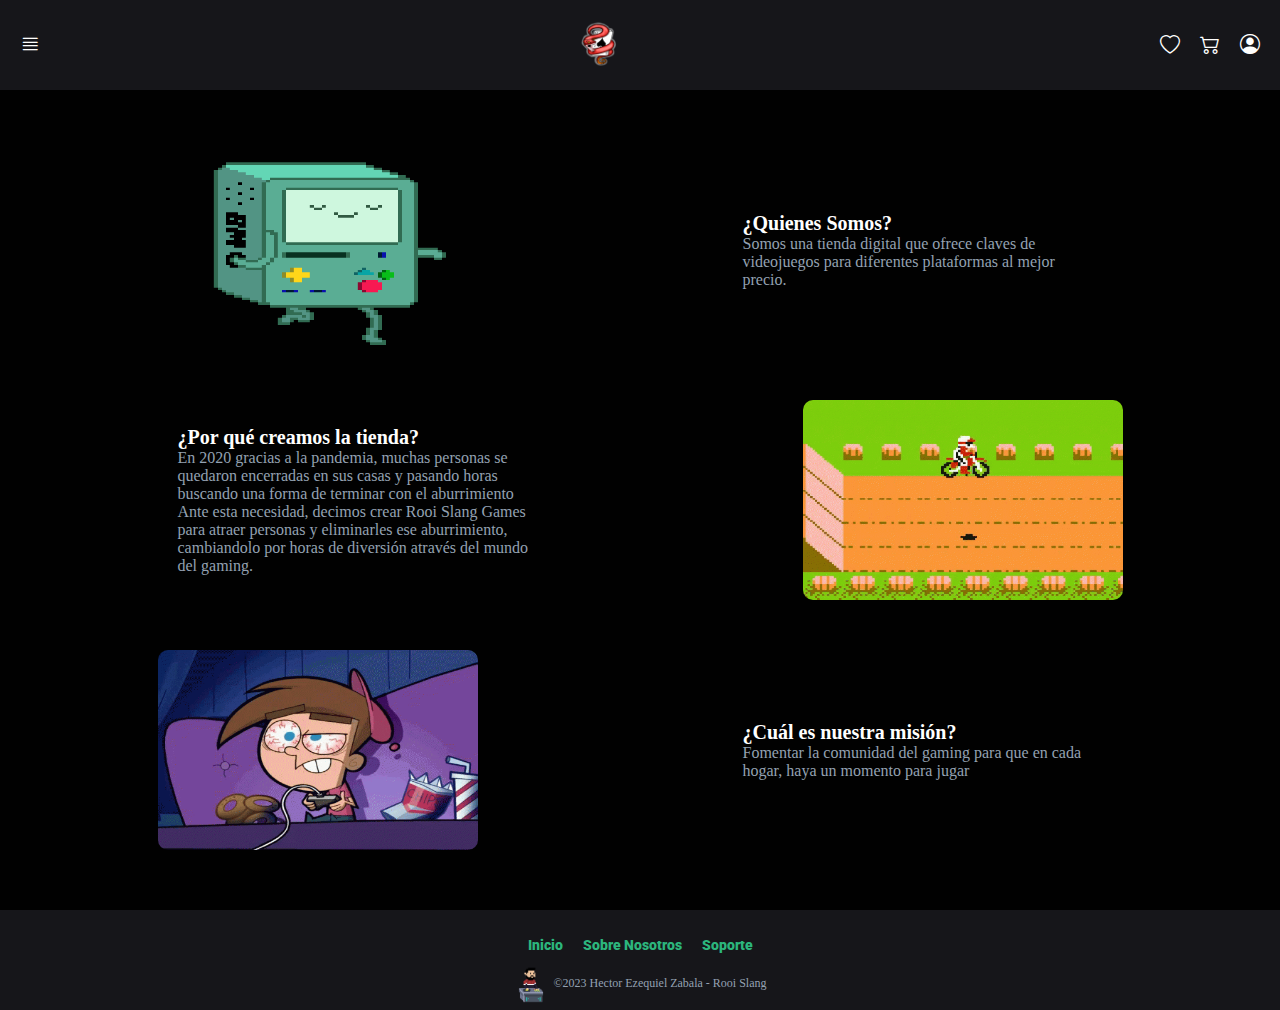
==== pages/AboutUs.html @ cc88108f "add about us section, login register validation" ====
<!DOCTYPE html>
<html lang="es">
<head>
    <!-- Metadatos -->
    <meta charset="UTF-8">
    <meta http-equiv="X-UA-Compatible" content="IE=edge">
    <meta name="viewport" content="width=device-width, initial-scale=1.0">
    <meta name="keywords" content="juegos, tienda, ofertas">
    <meta name="description" content="Ofrecemos los mejores descuentos en videojuegos para que puedas pegarte una buena viciada">
    <!-- Estilos -->
    <link rel="stylesheet" href="../assets/styles/style.css">
    <link rel="stylesheet" href="../assets/styles/mediaqueries.css">
    <link rel="stylesheet" href="../assets/styles/register.css">
    <link rel="stylesheet" href="../assets/styles/login-register-mediaqueries.css">
    <link rel="stylesheet" href="../assets/styles/aboutUs.css">
    <!-- Iconos -->
    <link rel="shortcut icon" href="../assets/img/Logo.png" type="image/x-icon">
    <link rel="stylesheet" href="https://cdn.jsdelivr.net/npm/bootstrap-icons@1.10.3/font/bootstrap-icons.css">
    <title>Sobre Nosotros</title>
</head>
<body>
    <!-- Header -->
    <header class="Header">
        <i class="bi bi-justify Header--Bars" id="ToggleMenu"></i>
        <a href="../index.html"><img src="../assets/img/Logo.png" class="Header--Logo" alt="Logo" title="Logo"></a>
        <div class="Header__Icons">
            <a href="./pages/wishList.html"><i class="bi bi-heart Header--Heart"></i></a>
            <i class="bi bi-cart2 Header--Cart" id="ToggleCart"></i>
            <div class="Cart hidden" id="Cart">
                <div class="Cart__CardContainer">
                
                </div>
                <div class="Cart__Total">
                    <div class="Cart__Total__Price">
                        <p>TOTAL:</p>
                        <p>0$</p>
                    </div>
                    <div class="divider"></div>
                    <button class="Btn Btn--Buy">Comprar</button>
                </div>
            </div>
            <div class="Header__Icons__User">
                <a href="./login.html"><i class="bi bi-person-circle Header--User"></i></a>
            </div>
        </div>
    </header>
    <!-- Navbar -->
    <nav class="Navbar hidden" id="Navbar">
        <div class="Navbar__Search">
            <div>
                <i class="bi bi-search"></i>
                <input type="search" name="" id="">
            </div>
        </div>
        <a href="../index.html"><h3 class="Navbar__Titles">Inicio</h3></a>
        <a href="./wishList.html"><h3 class="Navbar__Titles">Lista de deseados</h3></a>
        <a href="./AboutUs.html"><h3 class="Navbar__Titles">Sobre Nosotros</h3></a>
        <a href="./support.html"><h3 class="Navbar__Titles">Soporte</h3></a>
        <ul class="Navbar__Categories">
            <li><a href="#"><h3>Buscá tu experiencia</h3></a></li>
            <li><a href="#">Acción</a></li>
            <li><a href="#">Aventura</a></li>
            <li><a href="#">Carreras</a></li>
            <li><a href="#">Deportes</a></li>
            <li><a href="#">Estrategia</a></li>
            <li><a href="#">Puzzle</a></li>
            <li><a href="#">Terror</a></li>
        </ul>
        <div class="Navbar__User">
            <a href="#"><i class="bi bi-person-circle Navbar__User--img"></i></a>
            <div class="Navbar__User__Text">
                <a href="./login.html"><p>Iniciar Sesión</p></a>
                <a href="./register.html"><p>Registrarse</p></a>
            </div>
        </div>
    </nav>
    <main class="Container">
        <section class="AboutUsContainer">
            <div class="AboutUs">
                <div class="AboutUs__Box">
                    <img src="../assets/img/aboutUs/BMO.gif" class="AboutUs--Img" alt="">
                    <div class="AboutUs__Content">
                        <h2>¿Quienes Somos?</h2>
                        <p>Somos una tienda digital que ofrece claves de videojuegos para diferentes plataformas al mejor precio.</p>
                    </div>
                </div>
                <div class="AboutUs__Box">
                    <img src="../assets/img/aboutUs/bike.gif" class="AboutUs--Img" alt="">
                    <div class="AboutUs__Content">
                        <h2>¿Por qué creamos la tienda?</h2>
                        <p>En 2020 gracias a la pandemia, muchas personas se quedaron encerradas en sus casas y pasando horas buscando una forma de terminar con el aburrimiento
                        Ante esta necesidad, decimos crear Rooi Slang Games para atraer personas y eliminarles ese aburrimiento, cambiandolo por horas de diversión através del mundo del gaming.
                        </p>
                    </div>
                </div>
                <div class="AboutUs__Box">
                    <img src="../assets/img/aboutUs/viciado-vicio.gif" class="AboutUs--Img" alt="">
                    <div class="AboutUs__Content">
                        <h2>¿Cuál es nuestra misión?</h2>
                        <p>Fomentar la comunidad del gaming para que en cada hogar, haya un momento para jugar</p>
                    </div>
                </div>
            </div>
        </section>
    </main>
    <footer>
        <ul class="FooterList">
            <li><a href="../index.html">Inicio</a></li>
            <li><a href="./AboutUs.html">Sobre Nosotros</a></li>
            <li><a href="./pages/support.html">Soporte</a></li>
        </ul>
        <p><img src="../assets/img/RedJacket_DJ_Resize.webp" width="40" height="40" alt=""> ©2023 Hector Ezequiel Zabala - Rooi Slang</p>
    </footer>
    <script src="../assets/Js/main.js"></script>
</body>
</html>
---- assets/styles/style.css ----
@import url('https://fonts.googleapis.com/css2?family=Orbitron:wght@400;500;600;700;800;900&display=swap');
@import url('https://fonts.googleapis.com/css2?family=Spectral:ital,wght@0,200;0,300;0,400;0,500;0,600;0,700;0,800;1,200;1,300;1,400;1,500;1,600;1,700;1,800&display=swap');
@import url('https://fonts.googleapis.com/css2?family=Roboto:ital,wght@0,100;0,300;0,400;0,500;0,700;0,900;1,100;1,300;1,400;1,500;1,700;1,900&display=swap');
:root{
    /* Colores */
    --bgBlack:#16161a;
    --bgBlack2: #242629;
    --btn: #7f5af0;
    --btnText: #fffffe;
    --Headline: #fffffe;
    --Paragraph: #94a1b2;
    --black: #010101;
    --white:  #fffffe;
    --Highlight: #7f5af0;
    --Secondary: #72757e;
    --Tertiary: rgb(44, 182, 125);
    --Heart: rgb(255, 0, 64);
    /* Fuentes */
    --MainHeroTitle: 'Orbitron', sans-serif;
    --Titles: 'Spectral', serif;
    --Text: 'Roboto', sans-serif;
}

/* ===== Scrollbar CSS ===== */
  /* Firefox */
  * {
    scrollbar-width: auto;
    scrollbar-color: #2cb67d #000000;
  }

  /* Chrome, Edge, and Safari */
  *::-webkit-scrollbar {
    width: 14px;
  }

  *::-webkit-scrollbar-track {
    background: #000000;
  }

  *::-webkit-scrollbar-thumb {
    background-color: #2cb67d;
    border-radius: 15px;
    border: 0px solid #2cb97d;
  }


*{
    margin: 0;
    padding: 0;
    box-sizing: border-box;
    text-decoration: none;
    list-style: none;
    scroll-behavior: smooth;
}

html{
    font-size: 10px;
}

body{
    background-color: var(--bgBlack2);
}

/* Clases Generales */

.hidden{
    visibility: hidden;
}

.Strong{
    font-family: var(--MainHeroTitle);
}

.Btn{
    height: 26px;
    width: 60px;
    font-family: var(--Titles);
    font-size: 1rem;
    background-color: var(--btn);
    color: var(--btnText);
    border-radius: 10px;
    border: none;
    font-weight: 900;
    cursor: pointer;
}

.Btn--Buy{
 width: 80%;   
}

/* Header */
.Header{
    position: fixed;
    top: 0;
    padding: 0px 20px;
    height: 90px;
    width: 100%;
    color: var(--Headline);
    display: flex;
    align-items: center;
    justify-content: space-between;
    background-color: var(--bgBlack);
    z-index: 4;
}



.Header--Bars{
    font-size: 2rem;
    cursor: pointer;
}

.Header--Logo{
    height: 60px;
    width: 60px;
}

.Header__Icons{
    display: flex;
    justify-content: center;
    align-items: center;
    gap: 16px;
}

a .Header--Heart{
    color: var(--Headline);
    font-size: 2rem;
    display: none;
}

a .Header--User{
    color: var(--Headline);
    font-size: 2rem;
}

.Header--Cart{
    cursor: pointer;
    font-size: 2rem;
}

.Header__Icons__User{
    display: none;
}

/* Carrito */
.Cart{
    padding: 40px 0;
    display: flex;
    flex-direction: column;
    justify-content: space-between;
    align-items: center;
    position: absolute;
    top: 90px;
    right: 0;
    height: calc(100vh - 90px);
    width: 50%;
    background-color: var(--bgBlack);
    border-left: 2px solid var(--Highlight);
    border-bottom: 2px solid var(--Highlight);
    z-index: 8;
}

.Cart__CardContainer{
    display: flex;
    flex-direction: column;
    justify-content: center;
    align-items: center;
    width: 100%;
    gap: 10px;
    padding-bottom: 20px;
    overflow-y: auto;
}

.Cart__Card{
    padding: 6px;
    border: 2px solid var(--Headline);
    border-radius: 6px;
    width: 90%;
    display: flex;
    flex-direction: column;
    justify-content: center;
    align-items: center;
    background-color: var(--bgBlack2);
    gap: 10px;
}

.Cart__Card__Title{
    font-size: 1.6rem;
    white-space: nowrap;
    text-overflow: ellipsis;
   
}

.Cart__Card__Btns{
    width: 50%;
    display: flex;
    justify-content: space-between;
    align-items: center;
}

.Btn--Cart{
    height: 20px;
    width: 20px;
    border-radius: 4px;
}

.Cart__Total{
    width: 100%;
    display: flex;
    flex-direction: column;
    justify-content: center;
    align-items: center;
    gap: 10px;
}

.Cart__Total__Price{
    width: 80%;
    display: flex;
    justify-content: space-between;
}


.divider{
    height: 2px;
    width: 80%;
    background-color: var(--Secondary);
}

/* Navbar */
    
.Navbar{
    position: fixed;
    padding: 0px 18px;
    height: calc(100vh - 90px);
    width: 50%;
    background-color: var(--bgBlack);
    display: flex;
    flex-direction: column;
    justify-content: space-evenly;
    align-items: flex-start;
    border-right: 1px solid var(--Highlight);
    border-bottom: 1px solid var(--Highlight);
    border-bottom-right-radius: 10px;
    font-family: var(--Titles);
    overflow: hidden;
    z-index: 10;
}

.Navbar a{
    color: var(--Headline);
}

.Navbar__Search{
    display: flex;
    justify-content: center;
    align-items: center;
    width: 100%;
    color: var(--Headline);
}

.Navbar__Search div{
    position: relative;
    width: 90%;
    display: flex;
    justify-content: center;
    align-items: center;
}

.Navbar__Search input{
    padding-left: 22px;
    height: 30px;
    width: 100%;
    background-color: var(--bgBlack2);
    color: var(--Headline);
}

.Navbar__Search > div > i{
    padding-left: 10px;
    position: absolute;
    left: 0;
}

.Navbar h3{
    position: relative;
}

.Navbar h3::before{
    content: " ";
    position: absolute;
    bottom: 0;
    left: 0;
    height: 2px;
    width: 100%;
    background-color: var(--Headline);
    transform: scaleX(0);
    transform-origin: left;
    transition: all 0.4s ease-in;
}

.Navbar h3:hover::before{
    transform: scaleX(1);
    transform-origin: left;
    transition: all 0.4s ease-out;
}

.Navbar__Categories{
    display: flex;
    flex-direction: column;
    gap: 10px;
}

.Navbar__Categories a{
    color: var(--Paragraph);
    font-size: 1.1rem;
    transition: color 0.4s ease-out;
}

.Navbar__Categories a:hover{
    color: var(--Headline);
    transition: all 0.4s ease-in;
}

.Navbar__Categories h3{
    color: var(--Headline);
}

.Navbar__User{
    display: flex;
    flex-direction: column;
    justify-content: center;
    align-items: center;
    align-self: center;
    gap: 10px;
}

.Navbar__User--img{
    font-size: 1.8rem;
}

.Navbar__User__Text{
    width: 100%;
    display: flex;
    align-items: center;
    justify-content: space-between;
    gap: 8px;
    font-size: 0.9rem;
    font-weight: 900;
}

.Navbar__User__Text a:first-child{
    color: var(--Tertiary);
}

.Navbar__User__Text a:last-child{
    padding: 6px;
    background-color: var(--Tertiary);
    border-radius: 16px;
    
}

/* Main */

.Container{
    margin-top: 90px;
    width: 100%;
    
}

/* Hero Section */

.Hero{
    display: flex;
    flex-direction: column;
    justify-content: center;
    align-items: center;
    gap: 20px;
}

.Hero__Info{
    display: flex;
    flex-direction: column;
    justify-content: center;
    align-items: center;
}

.Hero__Title{
    padding: 20px 0 0 0;
    text-align: center;
    font-size: 2rem;
    color: var(--Headline);
    font-family: var(--Titles);
}

.Hero__Title strong{
    font-family: var(--MainHeroTitle);
}

.Hero__Logo{
    height: 200px;
}

.Hero__Text{
    padding: 0px 20px;
    text-align:center;
    font-size: 1.4rem;
    font-family: var(--Text);
    color: var(--Paragraph);
}

.Hero__Text span{
    color: var(--Headline);
}

.Hero__Suggests{
    display: flex;
    flex-direction: column;
    justify-content: center;
    align-items: center;
    padding: 70px 0 0 0;
    width: 100%;
    color: var(--Headline);
}

.Hero__Suggests h2{
    padding-left: 20px;
    align-self: flex-start;
}

.Hero__Suggests img{
    width: 100%;
}



/* Sale Section */

.Sale{
    padding: 40px;
    margin-top: 70px;
    display: flex;
    flex-direction: column;
    justify-content: center;
    align-items: center;
    background-color: var(--bgBlack);
}

.Sale__Title{
    color: var(--Headline);
    font-size: 2rem;
}

.Sale__CardsContainer{
    display: flex;
    flex-direction: column;
    justify-content: center;
    align-items: center;
    gap: 16px;
}

.Sale__Cards{
    height: 160px;
    width: 200px;
    display: flex;
    flex-direction: column;
    border: 2px solid white;
    border-bottom-left-radius: 10px;
    border-bottom-right-radius: 10px;
}

.Sale__Cards--Img{
    height: 100px;
    width: 100%;
}

.Sale__Cards__Bottom{
    padding: 6px 8px 6px 4px;
    display: flex;
    justify-content: space-between;
    align-items: center;
}

.Sale__Cards__Prices{
    color: var(--Headline);
    font-size: 1.6rem;
    font-family: var(--Titles);
}

.Sale__Cards__Prices p:first-child{
    text-decoration: line-through;
    color: var(--Secondary);
}

.Sale__Cards__Prices p:last-child{
    color: var(--Tertiary);
}

.Sale__Cards__Btns{
    gap: 6px;
    display: flex;
    justify-content: center;
    align-items: center;
}

.Sale__Cards__Btns i{
    cursor: pointer;
    color: var(--Headline);
    font-size: 1.4rem;
}


/* Discover */

.Discover{
    padding: 40px;
    margin-top: 30px;
    display: flex;
    flex-direction: column;
    justify-content: center;
    align-items: center;
    gap: 10px;
}

.Discover__Title{
    font-size: 2rem;
    color: var(--Headline);
}

.Discover__Sections{
    display: flex;
    flex-wrap: wrap;
    justify-content: center;
    align-items: center;
    gap: 10px;
}

.Btn--Discover{
    width: 130px;
}

.active{
    background-color: var(--Tertiary);
}

.Discover__CardContainer{
    margin-top: 12px;
    display: flex;
    flex-direction: column;
    justify-content: center;
    align-items: center;
}

.Discover__Card--Img{
    height: 120px;
    width: 300px;
}

.Discover__Card{
    border: 1px solid #ffffff;
    display: flex;
    flex-direction: column;
    justify-content: center;
    align-items: center;
    background-color: var(--bgBlack);
}

.Discover__Card__Bottom{
    width: 90%;
    display: flex;
    align-items: center;
    justify-content: space-between;
    color: var(--Headline);
}

.Discover__Card__Bottom i{
    font-size: 1.8rem;
    cursor: pointer;
}

.saved{
    color: var(--Heart);
}

.Discover__Card__Bottom p{
    padding: 6px;
    align-self: flex-end;
    font-size: 1.6rem;
    color: var(--Headline);
    font-weight: 900;
}

.Discover__Card__Bottom > p > i, .Discover__Card__Bottom > p > span{
    color: rgb(255, 123, 0);
}

/* Contact */

.Contact{
    padding: 20px;
    display: flex;
    justify-content: space-between;
    align-items: center;
    gap: 10px;
    background-color: var(--bgBlack);
}

.Contact__Title{
    color: var(--Headline);
    font-size: 1.2rem;
    font-family: var(--Titles);
}

.Contact__Icons{
    display: flex;
    flex-direction: column;
    justify-content: space-between;
    align-items: flex-start;
    gap: 8px;
}

.Contact__Icons a{
    color: var(--Paragraph);
}

.Contact__Icons p{
    width: 60px;
    display: flex;
    justify-content: space-between;
    font-family: var(--Text);
}

.Contact__Icons i{
    color: var(--Tertiary);
}

footer{
    padding-top: 20px;
    display: flex;
    flex-direction: column;
    justify-content: center;
    align-items: center;
    gap: 10px;
    background-color: var(--bgBlack);
    height: 100px;
    width: 100%;
    
}

.FooterList{
    background-color: var(--bgBlack);
    text-align: center;
    display: flex;
    justify-content: center;
    align-items: center;
    gap: 20px;
    font-size: 1.2rem;
    font-family: var(--Text);
    font-weight: 900;
}

.FooterList a{
    color: var(--Tertiary);
}

footer p{
    display: flex;
    justify-content: center;
    align-items: center;
    color: var(--Paragraph);
}
---- assets/styles/mediaqueries.css ----
@media (min-width: 576px) {
    /* Carrito */
    
    .Cart{
        width: 30%;
    }

    /* Navbar */

    .Navbar__User__Text{
        justify-content: center;
        gap: 20px;
    }

    /* Hero */

    .Hero{
        padding: 40px;
        width: 100%;
    }

    .Hero__Title{
        font-size: 2.4rem;
    }

    .Hero__Text{
        width: 90%;
        font-size: 1.6rem;
    }

    .Hero__Suggests{
        visibility: visible;
    }

    .Hero__Suggests h2{
        color: var(--Headline);
        font-size: 1.6rem;
        padding: 6px;
        font-family: var(--Titles);
    }

    /* Sale */

    .Sale__CardsContainer{
        flex-direction: row;
        flex-wrap: wrap;
    }
    /* Discover */

    .Discover__Sections{
        width: 60%;
    }

    /* Contact */

    .Contact{
        margin-top: 90px;
    }
    .Contact__Icons p{
        width: 80px;
        font-size: 1.2rem;
    }

    .Contact__Icons i{
        font-size: 1.4rem;
    }

    .map{
        width: 340px;
    }
}

@media (min-width: 768px) {

    /* Cart */

    .Cart__Card{
        width: 70%;
    }

    /* Navbar */

    .Navbar{
        width: 30%;
    }

    /* Discover */

    .Discover__Sections{
        width: 100%;
    }

    .Discover__CardContainer{
        width: 700px;
        display: flex;
        flex-direction: row;
        flex-wrap: wrap;
        gap: 20px;
    }

    /* Contact */

    .Contact__Title{
        font-size: 2rem;
    }
    .Contact__Icons p{
        width: 120px;
        font-size: 1.6rem;
    }
    .Contact__Icons i{
        font-size: 1.8rem;
    }

    /* Footer */

    footer p{
        font-size: 1.2rem;
    }
    .FooterList{
        font-size: 1.4rem;
    }
    
}

@media (min-width: 992px) {

    /* Header */

    a .Header--Heart{
        display: flex;
    }

    .Header__Icons__User{
        display: flex;
    }


    .Header__Icons{
        gap: 20px;
    }

    /* Cart */

    .Cart{
        width: 20%;
    }

    .Cart__Card{
        width: 70%;
    }

    .Cart__Total{
        width: 70%;
    }

    /* Hero */

    .Hero{
        padding: 10px 20px;
        flex-direction: row;
        justify-content: center;
        align-items: center;
    }

    .Hero__Text{
        padding: unset;
        width: 80%;
        font-size: 1.8rem;
    }

    .Hero__Suggests{
        width: 70%;
    }

    .Hero__Suggests img{
        height: 260px;
    }

    /* Sale */

    .Sale__CardsContainer{
        width: 700px;
        flex-direction: row;
        flex-wrap: wrap;
    }
    /* Contact */

    .map{
        width: 500px;
        height: 300px;
    }
}

@media (min-width: 1200px) {

    /* Navbar */

    .Navbar{
        width: 20%;
    }

    .Navbar h3{
        font-size: 1.6rem;
    }

    .Navbar__Categories a{
        font-size: 1.3rem;
    }

    .Navbar__User--img{
        font-size: 3rem;
    }

    /* Hero */
    .Hero{
        padding: 120px 0;
        margin: auto;
        max-width: 1200px;
    }

    .Hero__Suggests{
        width: 40%;
    }

    .Hero__Suggests img{
        height: 200px;
    }

    /* Sale */

    .Sale__Cards{
        height: 200px;
        width: 220px;
        justify-content: space-between;
    }

    .Sale__Cards__Bottom{
        padding: 0 8px 30px 8px;
    }

    .Sale__Cards__Prices{
        font-size: 1.8rem;
    }

    /* Discover */

    .Discover__Title{
        font-size: 2.4rem;
    }

    .Btn--Discover{
        height: 40px;
        font-size: 1.6rem;
    }

    /* Contact */
    .Contact{
        justify-content: space-evenly;
        
    }
}
---- assets/styles/register.css ----
:root{
    /* Colores */
    --bgBlack:#16161a;
    --bgBlack2: #242629;
    --btn: #7f5af0;
    --btnText: #fffffe;
    --Headline: #fffffe;
    --Paragraph: #94a1b2;
    --black: #010101;
    --white:  #fffffe;
    --Highlight: #7f5af0;
    --Secondary: #72757e;
    --Tertiary: rgb(44, 182, 125);
    --Heart: rgb(255, 0, 64);
    --Error: #ff0000;
    /* Fuentes */
    --MainHeroTitle: 'Orbitron', sans-serif;
    --Titles: 'Spectral', serif;
    --Text: 'Roboto', sans-serif;
}

.FormContainer{
    height: calc(100vh - 90px);
    display: flex;
    justify-content: space-evenly;
    align-items: center;
}

.Form{
    padding: 20px;
    height: 700px;
    width: 400px;
    display: flex;
    flex-direction: column;
    align-items: center;
    border: 2px solid var(--Headline);
    background-color: var(--bgBlack);
    border-radius: 20px;
}

.Form__Titles{
    align-self: flex-start;
    font-family: var(--Titles);
    color: var(--Headline);
    font-size: 1.6rem;
}

.Form__Titles span > a{
    color: var(--Highlight);
    cursor: pointer;
}

.FormField{
    padding: 40px 0 0 0;
    display: flex;
    flex-direction: column;
    justify-content: center;
    align-items: center;
    gap: 40px;
}

.FormField input{
    padding: 20px;
    height: 20px;
    width: 300px;
    border-radius: 10px;
    background-color: var(--bgBlack2);
    color: var(--Headline);
}

.FormField input::placeholder{
    color: var(--Highlight);
}

.FormField__Inputs{
    height: 70px;
    display: flex;
    align-items: center;
    flex-direction: column;
}

.error{
    border: 1px solid var(--Error);
}

small{
    width: 80%;
    font-size: 1.4rem;
    text-align: center;
    color: var(--Error);
}

.Form__Checkbox{
    padding: 0 0 0 30px;
    display: flex;
    align-self: start;
    align-items: center;
    gap: 10px;
    font-size: 1.4rem;
    color: var(--Headline);
}

.Btn--Submit{
    margin-top: 60px;
    height: 40px;
    width: 200px;
    font-size: 1.6rem;
    font-weight: 500;
}
---- assets/styles/login-register-mediaqueries.css ----
/* Register */

@media (max-width: 750px){

    .FormContainer{
        padding-top: 300px;
        margin-top: 90px;
    }

    .FormContainer img{
        display: none;
    }

    .Form{
        width: 300px;
    }

    .FormField input{
        width: 100%;
    }

    .Form__Checkbox{
        font-size: 1.2rem;
    }

    footer{
        margin-top: 300px;
    }
}
---- assets/styles/aboutUs.css ----
:root{
    /* Colores */
    --bgBlack:#16161a;
    --bgBlack2: #242629;
    --btn: #7f5af0;
    --btnText: #fffffe;
    --Headline: #fffffe;
    --Paragraph: #94a1b2;
    --black: #010101;
    --white:  #fffffe;
    --Highlight: #7f5af0;
    --Secondary: #72757e;
    --Tertiary: rgb(44, 182, 125);
    --Heart: rgb(255, 0, 64);
    /* Fuentes */
    --MainHeroTitle: 'Orbitron', sans-serif;
    --Titles: 'Spectral', serif;
    --Text: 'Roboto', sans-serif;
}


main, body{
    background-color: #010101;
}

.AboutUs{
    padding: 40px 0;
    width: 100%;
    display: flex;
    flex-direction: column;
    justify-content: space-evenly;
    align-items: center;
    gap: 10px;
}

.AboutUs--Img{
    width: 320px;
    height: 200px;
    border-radius: 10px;
}

.AboutUs h2{
    color: var(--Headline);
}

.AboutUs p{
    color: var(--Paragraph);
}

.AboutUs__Content{
    margin: 20px 0;
    display: flex;
    flex-direction: column;
    justify-content: center;
    align-items: flex-start;
    background-color: #010101;
    height: 130px;
    width: 320px;
}

.AboutUs__Content p{
    padding: 0 20px;
    text-align: start;
    font-size: 1.2rem;
}

.AboutUs__Content h2{
    padding: 0 20px;
}


@media (min-width: 768px) {
    .AboutUs__Box{
        width: 700px;
        display: flex;
        justify-content: space-evenly;
        align-items: center;
        gap: 10px;
    }

    .AboutUs__Box:nth-child(2){
        flex-direction: row-reverse;
    }

    .AboutUs__Content{
        height: 160px;
    }

    .AboutUs__Content p{
        font-size: 1.4rem;
    }
    
    .AboutUs__Content h2{
        font-size: 1.6rem;
    }
}

@media (min-width: 992px){
    .AboutUs__Box{
        width: 900px;
    }
}

@media (min-width: 1200px){
    .AboutUs__Content{
        height: 200px;
        width: 400px;
    }

    .AboutUs__Box{
        width: 1200px;
        justify-content: space-around;
    }
    .AboutUs__Content p{
        font-size: 1.6rem;
    }
    
    .AboutUs__Content h2{
        font-size: 2rem;
    }
}
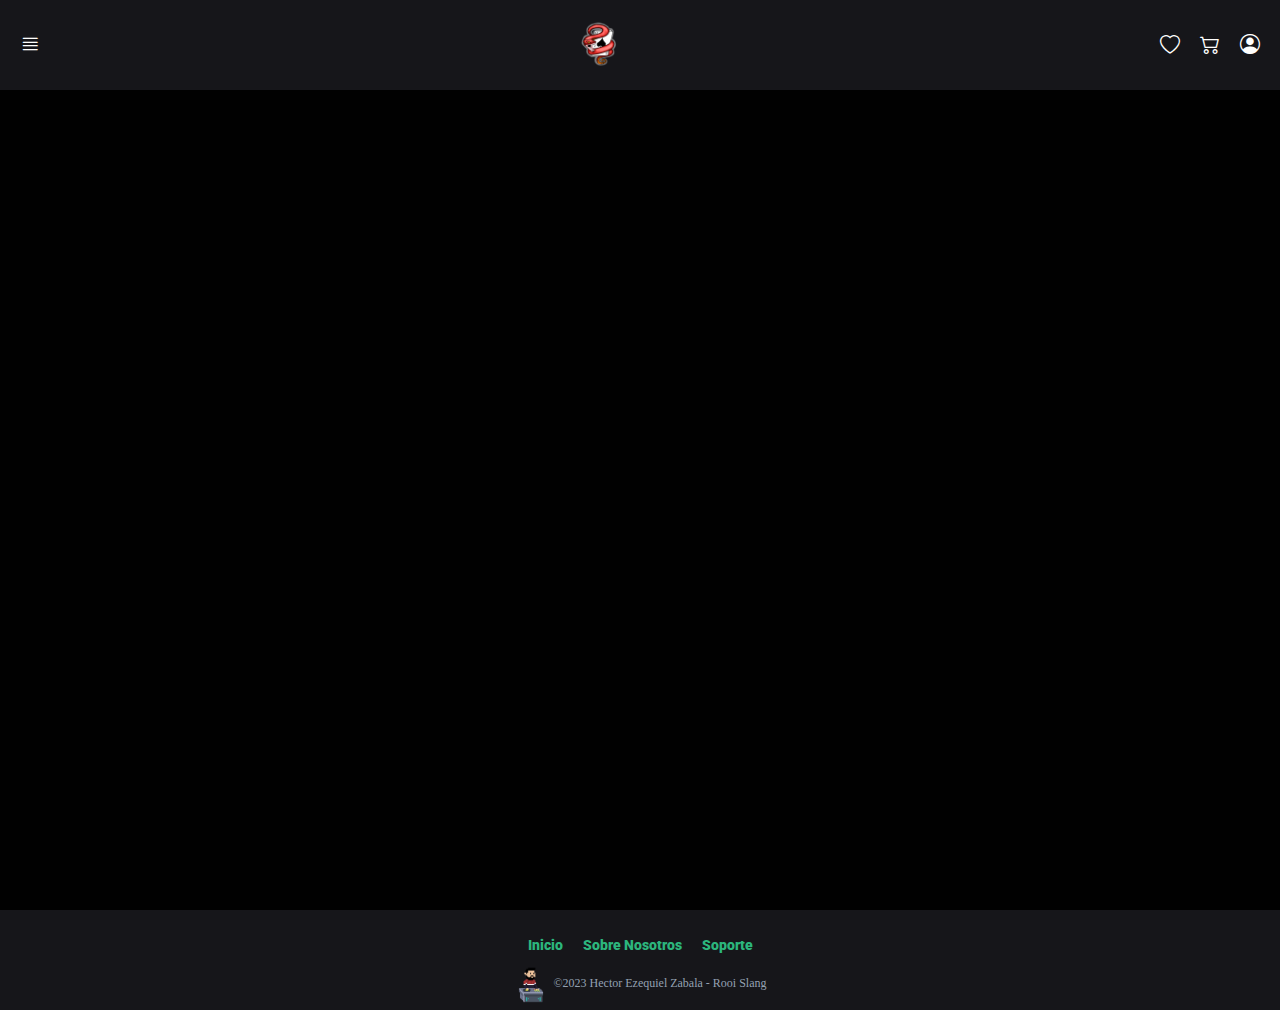
==== commit 8e263e10: "add support" ====
--- a/pages/AboutUs.html
+++ b/pages/AboutUs.html
@@ -13,6 +13,7 @@
     <link rel="stylesheet" href="../assets/styles/register.css">
     <link rel="stylesheet" href="../assets/styles/login-register-mediaqueries.css">
     <link rel="stylesheet" href="../assets/styles/aboutUs.css">
+    <link rel="stylesheet" href="../assets/styles/animations.css">
     <!-- Iconos -->
     <link rel="shortcut icon" href="../assets/img/Logo.png" type="image/x-icon">
     <link rel="stylesheet" href="https://cdn.jsdelivr.net/npm/bootstrap-icons@1.10.3/font/bootstrap-icons.css">
@@ -46,6 +47,7 @@
     </header>
     <!-- Navbar -->
     <nav class="Navbar hidden" id="Navbar">
+        <i class="bi bi-x-lg cross"></i>
         <div class="Navbar__Search">
             <div>
                 <i class="bi bi-search"></i>
@@ -107,7 +109,7 @@
         <ul class="FooterList">
             <li><a href="../index.html">Inicio</a></li>
             <li><a href="./AboutUs.html">Sobre Nosotros</a></li>
-            <li><a href="./pages/support.html">Soporte</a></li>
+            <li><a href="./support.html">Soporte</a></li>
         </ul>
         <p><img src="../assets/img/RedJacket_DJ_Resize.webp" width="40" height="40" alt=""> ©2023 Hector Ezequiel Zabala - Rooi Slang</p>
     </footer>
--- a/assets/styles/style.css
+++ b/assets/styles/style.css
@@ -63,9 +63,6 @@
 
 /* Clases Generales */
 
-.hidden{
-    visibility: hidden;
-}
 
 .Strong{
     font-family: var(--MainHeroTitle);
@@ -231,7 +228,8 @@
 .Navbar{
     position: fixed;
     padding: 0px 18px;
-    height: calc(100vh - 90px);
+    top: 0;
+    height: 100vh;
     width: 50%;
     background-color: var(--bgBlack);
     display: flex;
@@ -246,11 +244,22 @@
     z-index: 10;
 }
 
+.cross{
+    padding: 30px 30px 0 0;
+    position: absolute;
+    top: 0;
+    right: 0;
+    color: white;
+    font-size: 2rem;
+    cursor: pointer;
+}
+
 .Navbar a{
     color: var(--Headline);
 }
 
 .Navbar__Search{
+    margin-top: 30px;
     display: flex;
     justify-content: center;
     align-items: center;
@@ -363,7 +372,7 @@
 .Container{
     margin-top: 90px;
     width: 100%;
-    
+    overflow: hidden;
 }
 
 /* Hero Section */
@@ -400,6 +409,7 @@
 }
 
 .Hero__Text{
+    width: 300px;
     padding: 0px 20px;
     text-align:center;
     font-size: 1.4rem;
@@ -621,15 +631,27 @@
     color: var(--Paragraph);
 }
 
+.Contact__Icons a:hover{
+    color: var(--Headline);
+}
+
 .Contact__Icons p{
-    width: 60px;
-    display: flex;
-    justify-content: space-between;
+    width: 80px;
+    display: flex;
+    justify-content: space-between;
+    align-items: center;
     font-family: var(--Text);
 }
 
 .Contact__Icons i{
+    text-align: center;
     color: var(--Tertiary);
+    transition: color .4s ease-out;
+}
+
+.Contact__Icons i:hover{
+    color: white;
+    transition: color 0.4s ease-in;
 }
 
 footer{
@@ -666,4 +688,8 @@
     justify-content: center;
     align-items: center;
     color: var(--Paragraph);
+}
+
+.hidden{
+    display: none;
 }--- a/assets/styles/mediaqueries.css
+++ b/assets/styles/mediaqueries.css
@@ -86,6 +86,10 @@
         width: 30%;
     }
 
+    /* Hero */
+    .Hero__Text{
+        width: 70%;
+    }
     /* Discover */
 
     .Discover__Sections{
@@ -166,8 +170,9 @@
 
     .Hero__Text{
         padding: unset;
-        width: 80%;
+        width: 70%;
         font-size: 1.8rem;
+        line-height: 3rem;
     }
 
     .Hero__Suggests{
--- a/assets/styles/animations.css
+++ b/assets/styles/animations.css
@@ -0,0 +1,92 @@
+
+/* KeyFrames */
+
+@keyframes slide-right{
+    from{
+        transform: translateX(100%);
+    }
+    to{
+        transform: translateX(0);
+    }
+}
+
+@keyframes slide-left{
+    from{
+        transform: translateX(-100%);
+    }
+    to{
+        transform: translateX(0);
+    }
+}
+
+@keyframes fade{
+    from{
+        opacity: 0;
+    }
+    to{
+        opacity: 1;
+    }
+}
+/* Navbar & Cart */
+.Navbar{
+    animation: slide-left 0.4s;
+}
+
+.Cart{
+    animation: slide-right 0.4s;
+}
+
+/* Form */
+.FormContainer{
+    animation: fade 1.2s ease;
+}
+
+.Form{
+    animation: slide-right 0.7s ease-in, fade 1.2s ease-out;
+}
+
+/* Soporte */
+.Faq-Section p{
+    animation: fade 0.3s ease;
+}
+
+/* About Us */
+
+.AboutUs__Box:first-child img{
+    opacity: 0;
+    animation: fade 0.4s ease-in 0.6s forwards;
+}
+
+.AboutUs__Box:first-child .AboutUs__Content{
+    opacity: 0;
+    animation-name: fade;
+    animation-duration: 1.4s;
+    animation-delay: 0.6s;
+    animation-fill-mode: forwards;
+}
+.AboutUs__Box:nth-child(2) img{
+    opacity: 0;
+    animation: fade 0.4s ease-in 1.4s forwards;
+}
+
+.AboutUs__Box:nth-child(2) .AboutUs__Content{
+    opacity: 0;
+    animation-name: fade;
+    animation-duration: 1.4s;
+    animation-delay: 1.4s;
+    animation-fill-mode: forwards;
+}
+
+
+.AboutUs__Box:last-child img{
+    opacity: 0;
+    animation: fade 0.4s ease-in 2.2s forwards;
+}
+
+.AboutUs__Box:last-child .AboutUs__Content{
+    opacity: 0;
+    animation-name: fade;
+    animation-duration: 1.4s;
+    animation-delay: 2.2s;
+    animation-fill-mode: forwards;
+}